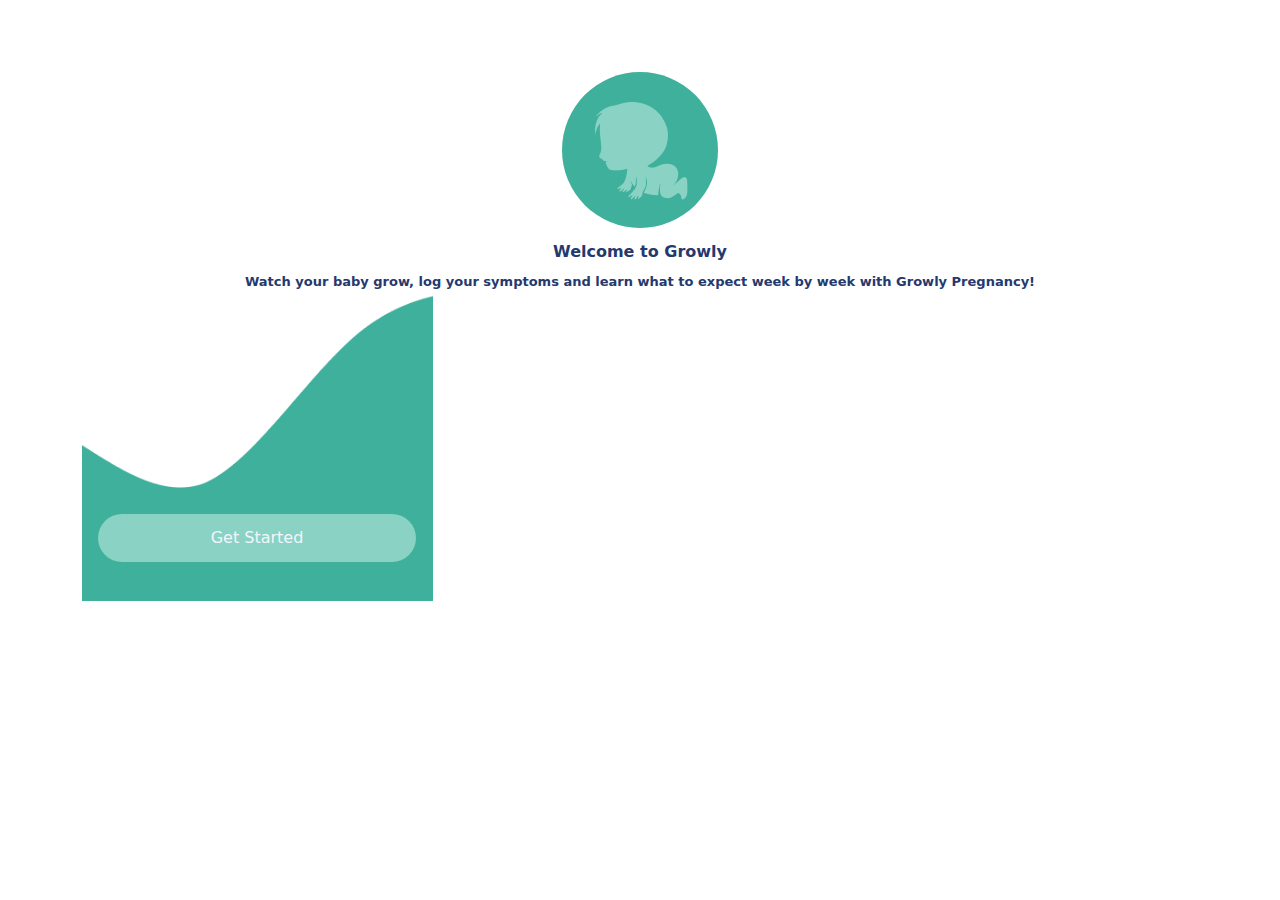
==== index.html @ 6ef4cdf3 "aval" ====
<!DOCTYPE html>
<html lang="en">
<head>
    <meta charset="UTF-8">
    <meta http-equiv="X-UA-Compatible" content="IE=edge">
    <meta name="viewport" content="width=, initial-scale=1.0">
    <link rel="stylesheet" href="./css/styles.css">
    <link rel="stylesheet" href="https://cdn.jsdelivr.net/npm/bootstrap@5.2.0-beta1/dist/css/bootstrap.min.css" />
    <link rel="preconnect" href="https://fonts.googleapis.com">
<link rel="preconnect" href="https://fonts.gstatic.com" crossorigin>
<link href="https://fonts.googleapis.com/css2?family=Noto+Sans:ital,wght@0,100;0,400;0,700;1,200&family=Roboto:wght@100;400;700&display=swap" rel="stylesheet">

    <title>figma</title>
</head>
<body>
    <div class="container">

    <div class="container d-flex justify-content-center">
    <section class="dayere position-relative">
        <img class="img80 position-absolute" src="./image/image 80 (Traced).png" />
    </section>
    </div>

    <div class="hh d-flex fw-bold justify-content-center">Welcome to Growly</div>
    <div class="hhh container d-flex justify-content-center text-center px-5 fw-semibold">Watch your baby grow, log your symptoms and learn what to expect week by week with Growly Pregnancy!</div>
   <section class="position-relative">
    <img class="moj" src="./image/Vector (3).png" />
    <a class="d-flex btm position-absolute justify-content-center align-items-center text-decoration-none">Get Started</a>
   </section>
</div>
    <script defer src="https://cdn.jsdelivr.net/npm/bootstrap@5.2.0-beta1/dist/js/bootstrap.bundle.min.js"></script>
</body>
</html>
---- css/styles.css ----
body {
    font-family: 'Noto Sans', sans-serif;
font-family: 'Roboto', sans-serif;

}
.container {
    max-width: 375px;
    margin-left: auto;
    margin-left: auto;

}
.dayere {
    background-color: #3EB09B;
    width: 156px;
height: 156px;
top: 72px;
border-radius: 100%;

}
.img80 {
left: 21.2%;
    top: 19.25%;
}

.hh {
    margin-top: 84px;
    margin-bottom: 0.5rem;
    color: #25396F;
}
.hhh {
    color: 
    #25396F;
    font-size: small;
}
.moj {
    width: 351px;
    height: 309.5px;
}
.btm {
    background-color:  #89D2C4;
    width: 318px;
    height: 48px;
    left: 16px;
    top: 222px;
    border-radius:30px;
    color:#F2F6FC;
    ;
}
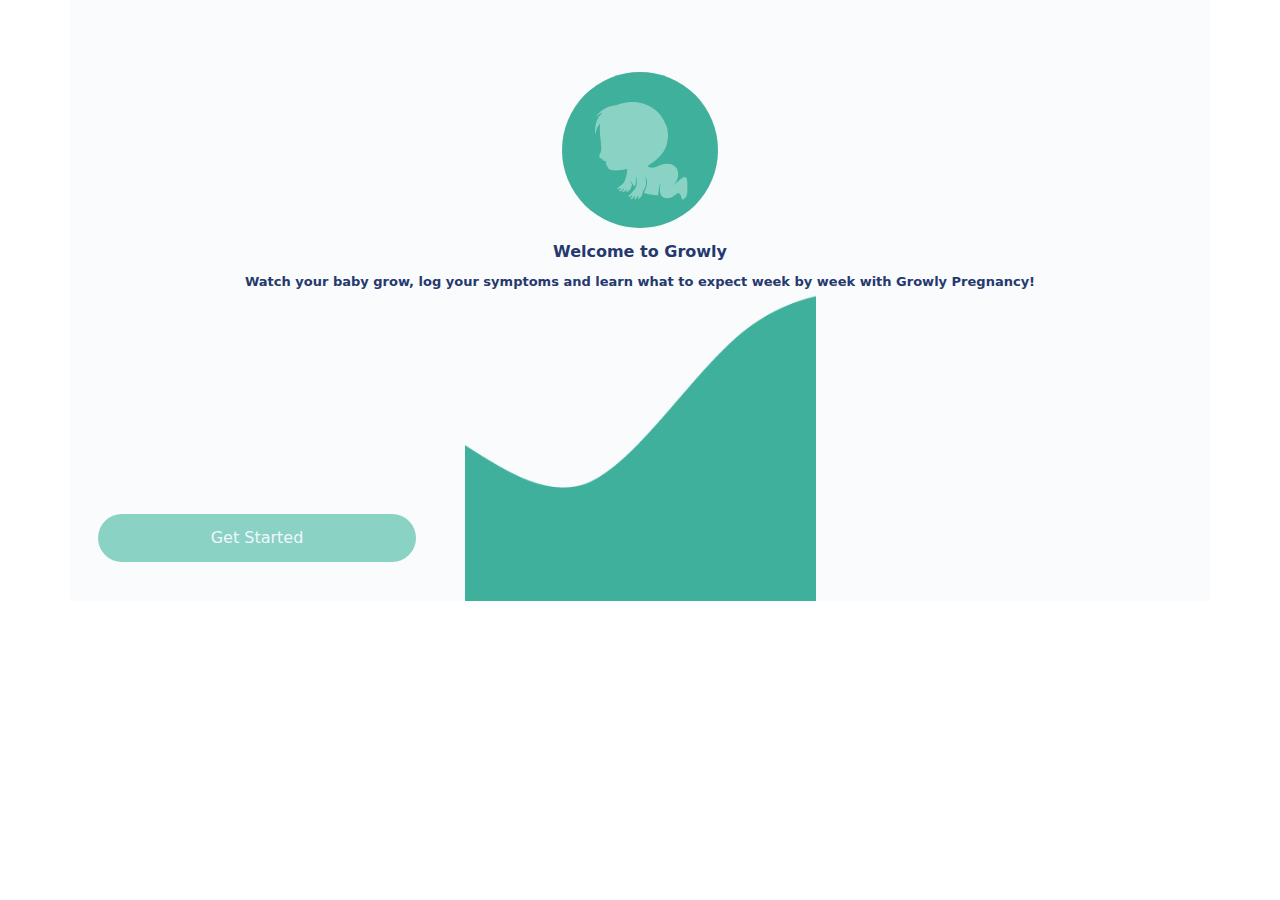
==== commit e8db72be: "sign in" ====
--- a/index.html
+++ b/index.html
@@ -23,7 +23,7 @@
 
     <div class="hh d-flex fw-bold justify-content-center">Welcome to Growly</div>
     <div class="hhh container d-flex justify-content-center text-center px-5 fw-semibold">Watch your baby grow, log your symptoms and learn what to expect week by week with Growly Pregnancy!</div>
-   <section class="position-relative">
+   <section class="d-flex justify-content-center text-center position-relative">
     <img class="moj" src="./image/Vector (3).png" />
     <a class="d-flex btm position-absolute justify-content-center align-items-center text-decoration-none">Get Started</a>
    </section>
--- a/css/styles.css
+++ b/css/styles.css
@@ -1,12 +1,14 @@
-body {
+html {
     font-family: 'Noto Sans', sans-serif;
 font-family: 'Roboto', sans-serif;
 
 }
+
 .container {
     max-width: 375px;
     margin-left: auto;
     margin-left: auto;
+    background-color: #fafbfc;
 
 }
 .dayere {
@@ -45,4 +47,33 @@
     border-radius:30px;
     color:#F2F6FC;
     ;
+}
+
+
+
+.img81 {
+left: 43.06%;
+right: -15.56%;
+top: -7.03%;
+bottom: 63.91%;
+}
+.helo {
+    position: absolute;
+width: 30%;
+height: 90px;
+left: 16px;
+top: 104px;
+color: #3EB09B;;
+}
+.mtn1 {
+margin-top: 70%;
+color: #3EB09B;
+
+}
+
+.btm1 {
+    border-radius: 3rem;
+    background-color: #00866A;
+    color: #F2F6FC;
+    padding: 12px 66px;
 }